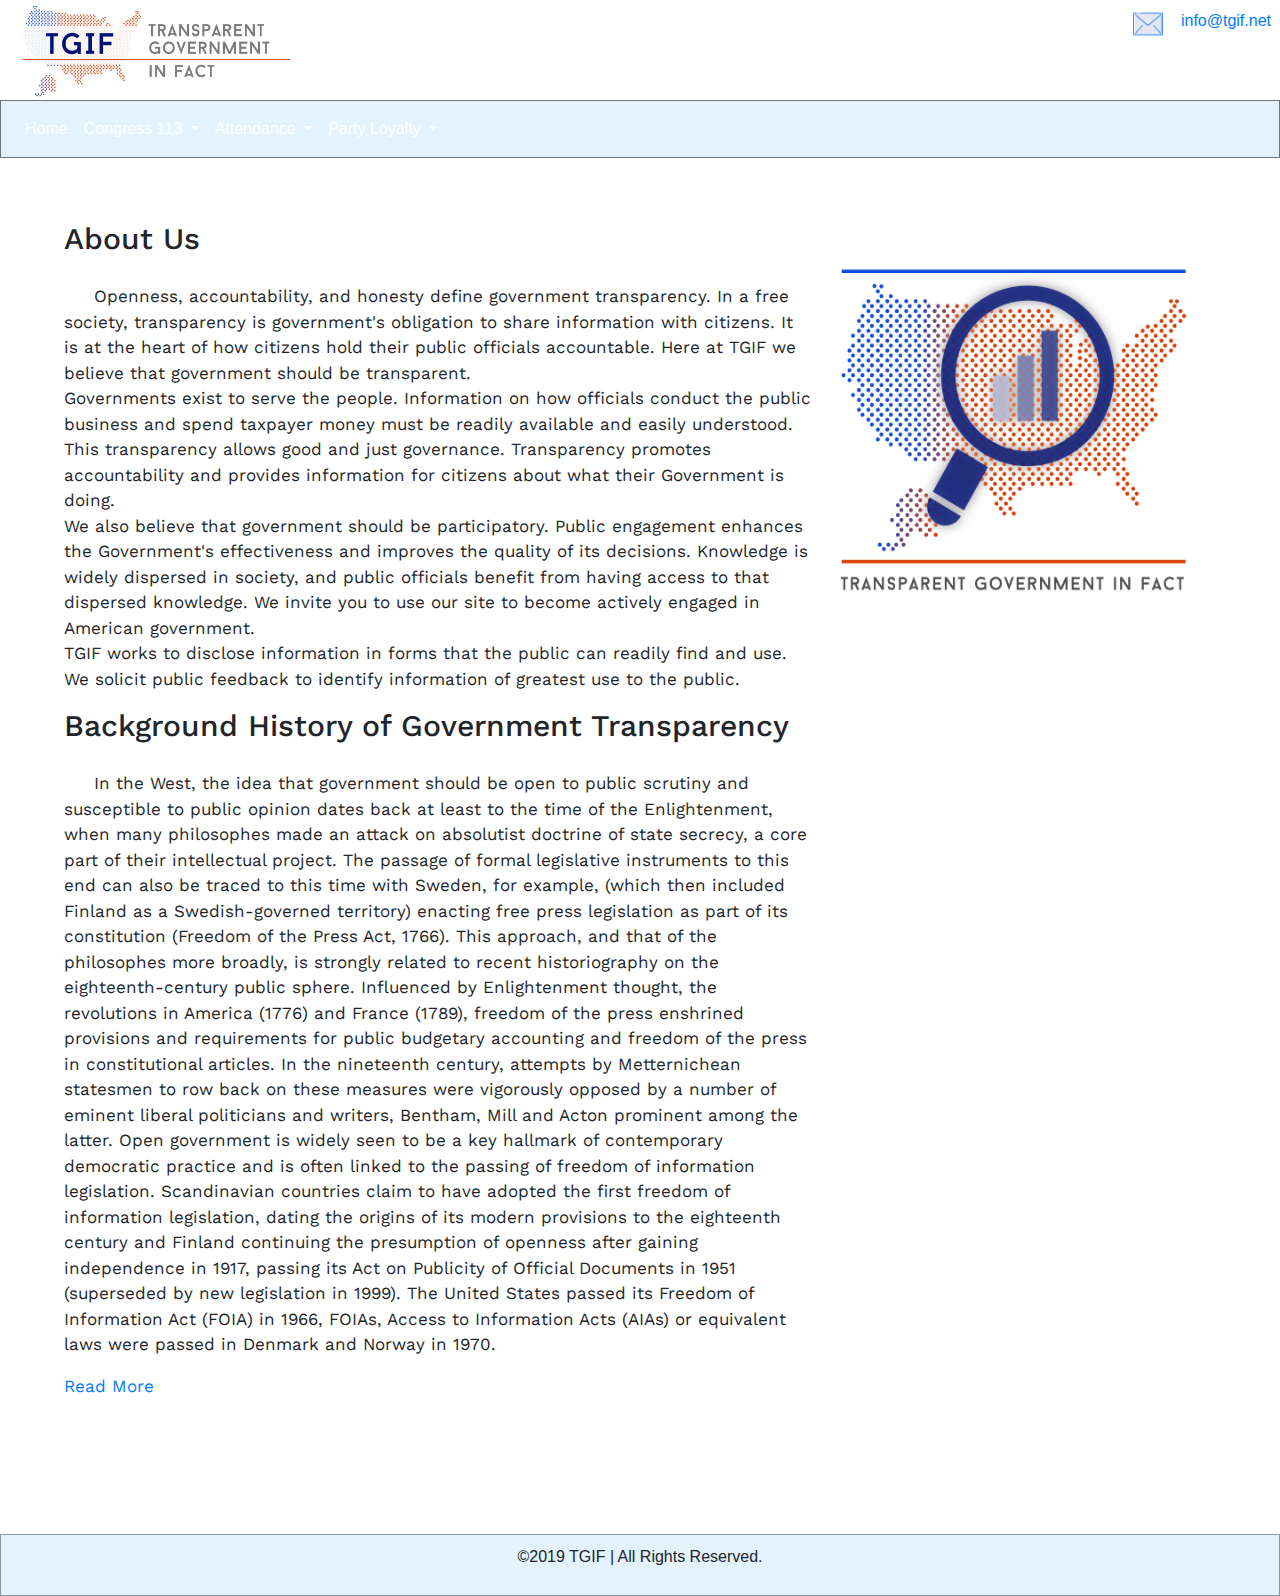
==== index.html @ 4008622b "Finale commit" ====
<!DOCTYPE html>
<html lang="en">

<head>
  <meta charset="UTF-8" />
  <meta name="viewport" content="width=device-width, initial-scale=1.0" />
  <meta http-equiv="X-UA-Compatible" content="ie=edge" />
  <title>Home</title>
  <link rel="stylesheet" href="style.css" />
  <link rel="stylesheet" href="https://stackpath.bootstrapcdn.com/bootstrap/4.3.1/css/bootstrap.min.css" />
  <link href="https://fonts.googleapis.com/css?family=Work+Sans&display=swap" rel="stylesheet" />
</head>

<body>
  <header>
    <div class="contenedor-portada">
      <img src="imagenes/logotgif.png" alt="logo" class="logo-main2" />
      <img src="imagenes/logomail.png" alt="logo-mail" class="logo-mail" />
      <p class="text-mail"><a href="info@tgif.net">info@tgif.net</a></p>
    </div>

    <nav class="navbar navbar-expand-lg  navbar-light border border-secondary" style="background-color: #e3f2fd; ">

      <button class="navbar-toggler" type="button" data-toggle="collapse" data-target="#navbarNavDropdown"
        aria-controls="navbarNavDropdown" aria-expanded="false" aria-label="Toggle navigation">
        <span class="navbar-toggler-icon"></span>
      </button>
      <div class="collapse navbar-collapse" id="navbarNavDropdown">
        <ul class="navbar-nav">
          <li class="nav-item active">
            <a class="nav-link" href="index.html">Home <span class="sr-only">(current)</span></a>
          </li>
          <li class="nav-item dropdown">
            <a class="nav-link dropdown-toggle" href="#" id="navbarDropdownMenuLink" role="button"
              data-toggle="dropdown" aria-haspopup="true" aria-expanded="false">
              Congress 113
            </a>
            <div class="dropdown-menu" aria-labelledby="navbarDropdownMenuLink">
              <a class="dropdown-item" href="House-data.html">House</a>
              <a class="dropdown-item" href="Senate-data.html">Senate</a>
            </div>
          </li>
          <li class="nav-item dropdown">
            <a class="nav-link dropdown-toggle" href="#" id="navbarDropdownMenuLink" role="button"
              data-toggle="dropdown" aria-haspopup="true" aria-expanded="false">
              Attendance
            </a>
            <div class="dropdown-menu" aria-labelledby="navbarDropdownMenuLink">
              <a class="dropdown-item" href="house_Attendance.html">House</a>
              <a class="dropdown-item" href="senate_Attendance.html">Senate</a>
            </div>
          </li>
          <li class="nav-item dropdown">
            <a class="nav-link dropdown-toggle" href="#" id="navbarDropdownMenuLink" role="button"
              data-toggle="dropdown" aria-haspopup="true" aria-expanded="false">
              Party Loyalty
            </a>
            <div class="dropdown-menu" aria-labelledby="navbarDropdownMenuLink">
              <a class="dropdown-item" href="house_Loyalty.html">House</a>
              <a class="dropdown-item" href="senate_Party_Loyalty.html">Senate</a>
            </div>
          </li>
        </ul>
      </div>
    </nav>

  </header>
  <main>
    <div class="contenedor">
      <div class="img-fluid float-right">
        <img src="imagenes/logo2.png" alt="img-united-nations" class="img-home" width="400" height="400">
      </div>
      <div class="texto-data">
        <h1 class="title-data">About Us</h1>

        <p class="texts">
          &nbsp&nbsp &nbsp Openness, accountability, and honesty define government transparency. In a free society,
          transparency is government's obligation to share information with citizens. It is at the heart of how citizens
          hold their public officials accountable. Here at TGIF we believe that government should be transparent. <br>
          Governments exist to serve the people. Information on how officials conduct the public business and spend
          taxpayer money must be readily available and easily understood. This transparency allows good and just
          governance. Transparency promotes accountability and provides information for citizens about what their
          Government is doing. <br> We also believe that government should be participatory. Public engagement enhances
          the Government's effectiveness and improves the quality of its decisions. Knowledge is widely dispersed in
          society, and public officials benefit from having access to that dispersed knowledge. We invite you to use our
          site to become actively engaged in American government.<br>
          TGIF works to disclose information in forms that the public can readily find and use. We solicit public
          feedback to identify information of greatest use to the public.</p>
        <h2 class="title-data">Background History of Government Transparency</h2>
        <p class="texts">&nbsp&nbsp &nbsp In the West, the idea that government should be open to public scrutiny and
          susceptible to public opinion dates back at least to the time of the Enlightenment, when many philosophes made
          an attack on absolutist doctrine of state secrecy, a core part of their intellectual project. The passage of
          formal legislative instruments to this end can also be traced to this time with Sweden, for example, (which
          then included Finland as a Swedish-governed territory) enacting free press legislation as part of its
          constitution (Freedom of the Press Act, 1766). This approach, and that of the philosophes more broadly, is
          strongly related to recent historiography on the eighteenth-century public sphere.

          Influenced by Enlightenment thought, the revolutions in America (1776) and France (1789), freedom of the press
          enshrined provisions and requirements for public budgetary accounting and freedom of the press in
          constitutional articles. In the nineteenth century, attempts by Metternichean statesmen to row back on these
          measures were vigorously opposed by a number of eminent liberal politicians and writers, Bentham, Mill and
          Acton prominent among the latter.

          Open government is widely seen to be a key hallmark of contemporary democratic practice and is often linked to
          the passing of freedom of information legislation. Scandinavian countries claim to have adopted the first
          freedom of information legislation, dating the origins of its modern provisions to the eighteenth century and
          Finland continuing the presumption of openness after gaining independence in 1917, passing its Act on
          Publicity of Official Documents in 1951 (superseded by new legislation in 1999).

          The United States passed its Freedom of Information Act (FOIA) in 1966, FOIAs, Access to Information Acts
          (AIAs) or equivalent laws were passed in Denmark and Norway in 1970.</p>
        <a class="texts" href="https://www.whitehouse.gov/the_press_office/TransparencyandOpenGovernment">Read More</a>
      </div>

    </div>
  </main>
  <footer class="page-footer">
    <div class="contenedor-footer">
      <p class="text-footer">©2019 TGIF | All Rights Reserved.</p>
    </div>

  </footer>
  <script src="https://code.jquery.com/jquery-3.3.1.slim.min.js"
    integrity="sha384-q8i/X+965DzO0rT7abK41JStQIAqVgRVzpbzo5smXKp4YfRvH+8abtTE1Pi6jizo" crossorigin="anonymous">
  </script>
  <script src="https://cdnjs.cloudflare.com/ajax/libs/popper.js/1.14.7/umd/popper.min.js"
    integrity="sha384-UO2eT0CpHqdSJQ6hJty5KVphtPhzWj9WO1clHTMGa3JDZwrnQq4sF86dIHNDz0W1" crossorigin="anonymous">
  </script>
  <script src="https://stackpath.bootstrapcdn.com/bootstrap/4.3.1/js/bootstrap.min.js"
    integrity="sha384-JjSmVgyd0p3pXB1rRibZUAYoIIy6OrQ6VrjIEaFf/nJGzIxFDsf4x0xIM+B07jRM" crossorigin="anonymous">
  </script>

</body>

</html>
---- style.css ----
/* Global */


* {
    margin: 0;
    padding: 0;

}


.contenedor {
    max-width: 1280px;
    width: 90%;
    margin: auto;


}

nav {
    background-image: url(http://farm9.staticflickr.com/8424/7537241496_95be3c968d_o.jpg);
    background-size: cover;

}

nav ul li a {
    color: white !important;
}

.dropdown-item {
    color: black !important;
}

/* Header */
.contenedor-portada {

    width: 100%;
    height: 10%;
    top: 0;
}

.logo-main2 {
    position: relative;
    width: 280px;
    height: 100px;
    top: 0;
    left: 2vh;
}

.logo-mail {
    position: absolute;
    width: 30px;
    height: 30px;
    right: 13vh;
    top: 1vh;
}

.text-mail {
    top: 1vh;
    position: absolute;
    right: 1vh;
}

nav {
    top: 0px;


}

/*Paragraph*/
.texto-data {
    font-family: 'Work Sans', sans-serif;

}

.title-data {
    font-size: 30px;
}

.textS {
    font-size: 18px;
    width: 60%;
    margin-bottom: 3vh;
}

.texts {
    width: 65%;
    font-size: 17px;
    margin-top: 3vh;
}

/*Main, Table*/

.row {
    display: flex;
    justify-content: center;
    margin-right: 0 !important;
}

main {
    margin-top: 7vh;
}

.title {
    font-size: 25px;
    position: relative;
    text-align: right;
    margin-top: 5vh;
}

.title1 {
    font-size: 25px;
    position: relative;
    text-align: right;
}

.tabla1 {
    position: relative;
    top: -25vh;
    right: -120vh;

}

/*Home*/
.img-home {
    position: relative;
    top: 0vh;
}

/*Footer*/
.contenedor-footer {
    position: relative;
    background-color: #e3f2fd;
    padding: 10px 0 10px;
    bottom: -15vh;
    border: 1px solid #8c969e;
}

.text-footer {
    position: relative;
    text-align: center;
}

/*Responsive*/
@media (max-width: 768px) {
    .img-home {
        width: 180px;
        height: 180px;
    }

    .logo-mail {
        position: absolute;
        width: 30px;
        height: 30px;
        right: 9vh;
        top: 5vh;
    }

    .text-mail {
        top: 5vh;
        position: absolute;
        right: 1vh;
    }

}
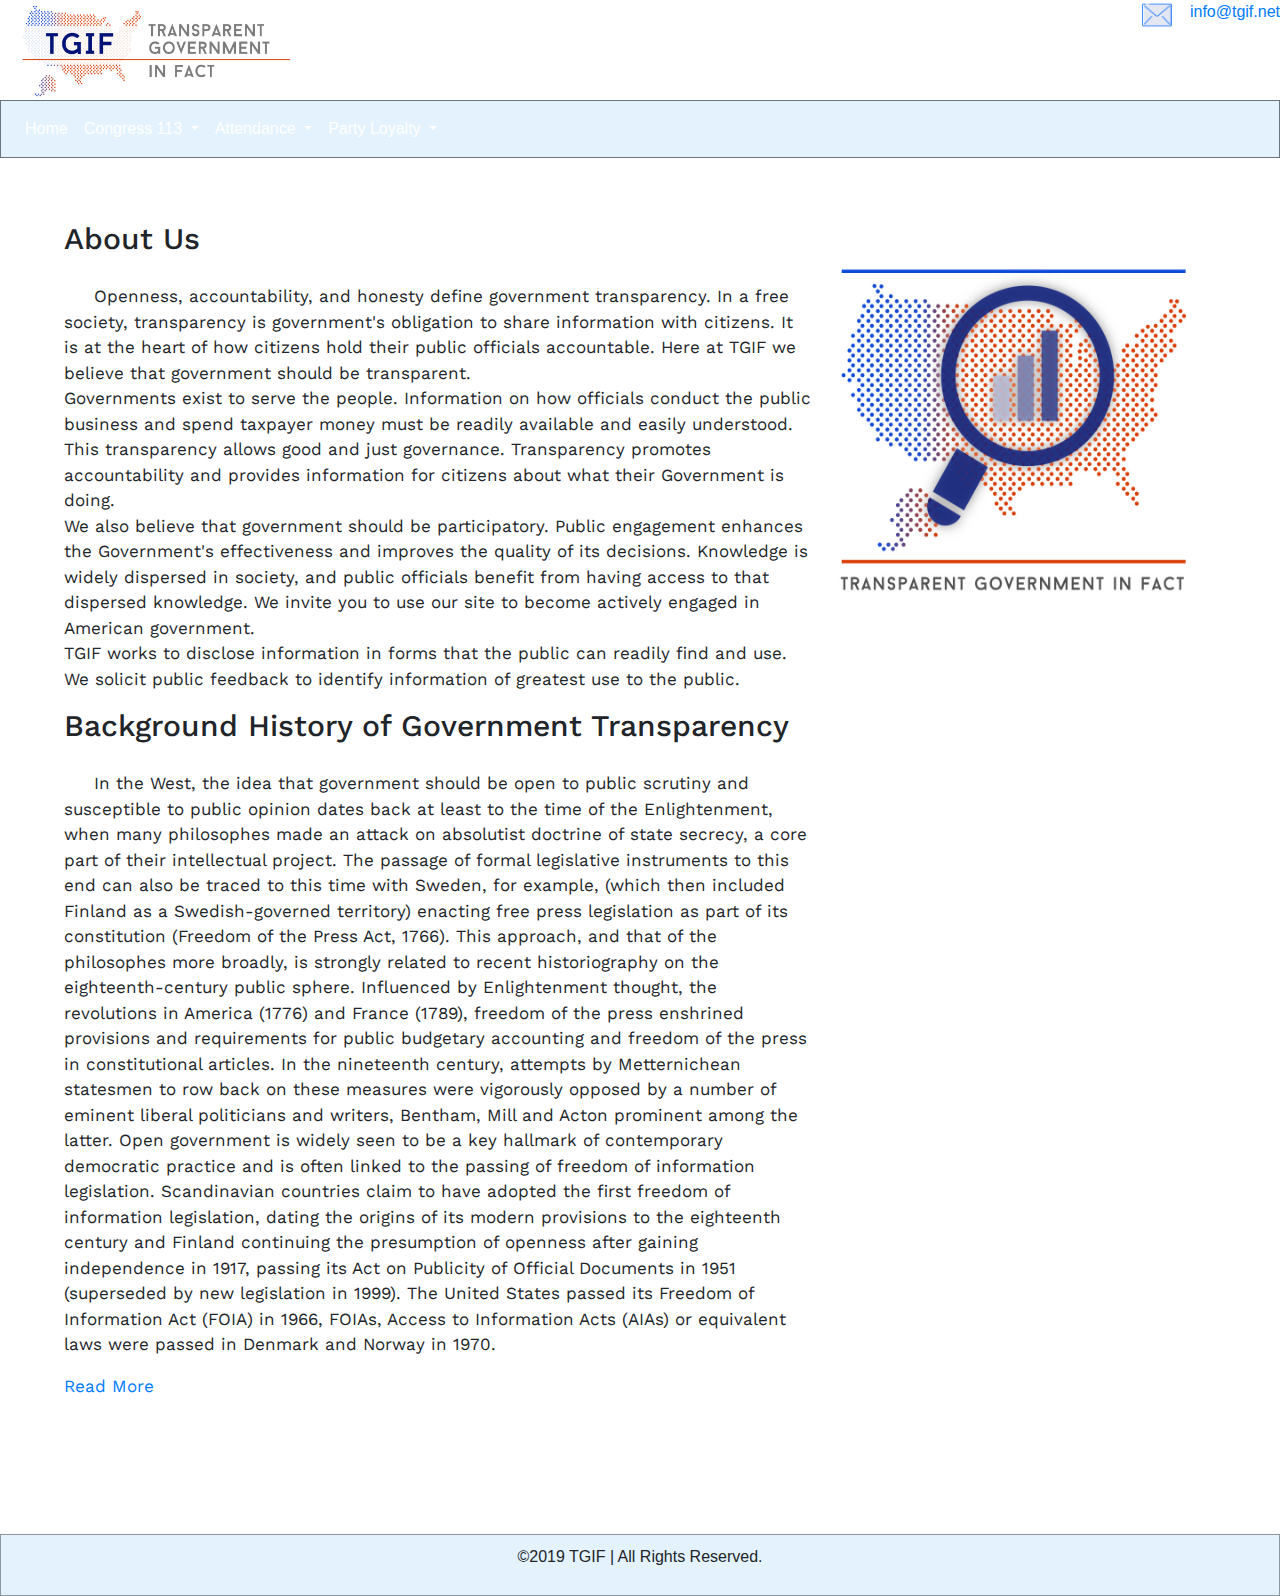
==== commit b6c2e60e: "responsive update" ====
--- a/index.html
+++ b/index.html
@@ -14,9 +14,11 @@
 <body>
   <header>
     <div class="contenedor-portada">
-      <img src="imagenes/logotgif.png" alt="logo" class="logo-main2" />
-      <img src="imagenes/logomail.png" alt="logo-mail" class="logo-mail" />
-      <p class="text-mail"><a href="info@tgif.net">info@tgif.net</a></p>
+      <img src="Img/logotgif.png" alt="logo" class="logo-main2" />
+      <div class = "contacto">
+        <img src="Img/logomail.png" alt="logo-mail" class="logo-mail" />
+        <p class="text-mail"><a href="info@tgif.net">info@tgif.net</a></p>
+      </div>
     </div>
 
     <nav class="navbar navbar-expand-lg  navbar-light border border-secondary" style="background-color: #e3f2fd; ">
@@ -68,7 +70,7 @@
   <main>
     <div class="contenedor">
       <div class="img-fluid float-right">
-        <img src="imagenes/logo2.png" alt="img-united-nations" class="img-home" width="400" height="400">
+        <img src="Img/logo2.png" alt="img-united-nations" class="img-home" width="400" height="400">
       </div>
       <div class="texto-data">
         <h1 class="title-data">About Us</h1>
--- a/style.css
+++ b/style.css
@@ -47,29 +47,28 @@
 }
 
 .logo-mail {
-    position: absolute;
+    
     width: 30px;
     height: 30px;
-    right: 13vh;
-    top: 1vh;
+    margin-right: 2vh;
 }
 
-.text-mail {
-    top: 1vh;
-    position: absolute;
-    right: 1vh;
-}
+
 
 nav {
     top: 0px;
 
-
+}
+.contacto{
+position: absolute;
+display: flex;
+right: 0;
+top: 0;
 }
 
 /*Paragraph*/
 .texto-data {
     font-family: 'Work Sans', sans-serif;
-
 }
 
 .title-data {
@@ -147,18 +146,13 @@
         height: 180px;
     }
 
-    .logo-mail {
-        position: absolute;
-        width: 30px;
-        height: 30px;
-        right: 9vh;
-        top: 5vh;
+}
+@media (max-width: 375px) {
+    .logo-main2 {
+       
+        width: 200px;
+        height: 80px;
+       
     }
-
-    .text-mail {
-        top: 5vh;
-        position: absolute;
-        right: 1vh;
-    }
-
+    
 }